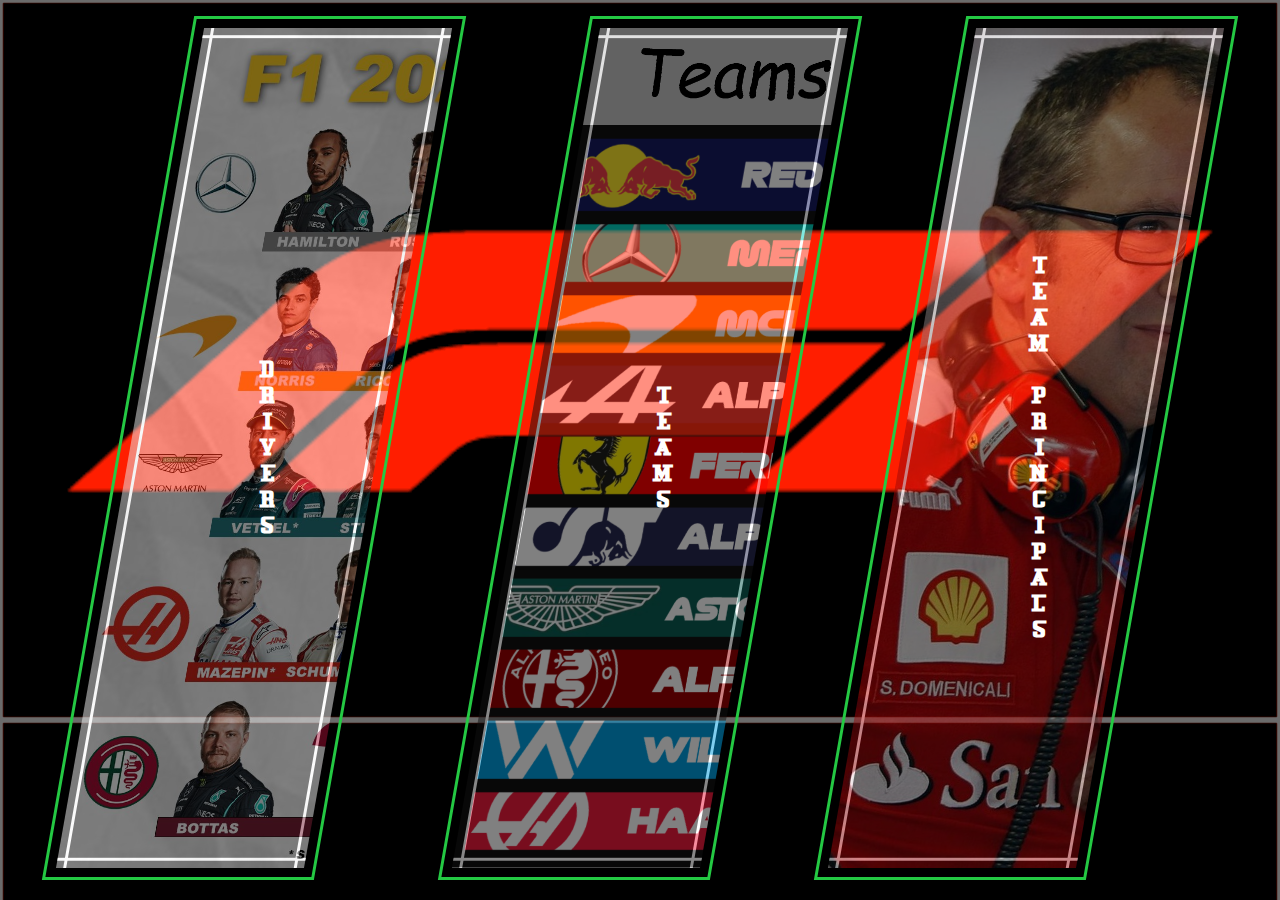
==== BJJ9B1_GUI_2022232.WebClient/wwwroot/index.html @ cbad6e27 "website done, all data loads in correctly, syling done" ====
﻿<!DOCTYPE html>
<html>
<head>
    <meta charset="utf-8" />
    <title></title>
    <link rel="stylesheet" href="index.css">
</head>
<body>
    <a href="./drivers.html" draggable="false">
        <div class="button-default button-slanted button-autosize button-left button-89">
            <span class="button-slanted-content span-floatleft">
                Drivers
            </span>
        </div>
    </a>
    <a href="./teams.html" draggable="false">
        <div class="button-default button-slanted button-autosize button-centerLeft button-89">
            <span class="button-slanted-content span-floatleft">
                Teams
            </span>
        </div>
    </a>
    <a href="./principals.html" draggable="false">
        <div class="button-default button-slanted button-autosize button-centerRight button-89">
            <span class="button-slanted-content span-floatleft">
                Team Principals
            </span>
        </div>
    </a>
</body>
</html>
---- BJJ9B1_GUI_2022232.WebClient/wwwroot/index.css ----
﻿@font-face {
    font-family: "FerroRosso";
    src: url("fonts/ferrorosso-webfont.woff") format("woff"),
        url("fonts/ferrorosso-webfont.woff2") format("woff2"),
}

body {
    background-image: url("./images/f1logo169.png");
    background-size:cover;
}

.button-default {
    color: white;
    text-transform: uppercase;
    margin: 20px;
    display: inline-block;
    margin-left: 40px;
    margin-right: 40px;
}

.button-slanted {
    -ms-transform: skewX(-10deg);
    -webkit-transform: skewX(-10deg);
    transform: skewX(-10deg);
}

.button-slanted-content {
    -ms-transform: skewX(10deg);
    -webkit-transform: skewX(10deg);
    transform: skewX(10deg);
    display: inline-block;
}

.span-floatleft {
    text-align: center;
    position: absolute;
    top: 15%;
    left: 50%;
    bottom: 15%;
    right: 50%;
    font-size: 25px;
}

.button-autosize{
    width: 16%;
    height: 90vh;
}

.button-left {
    position: absolute;
    top: auto;
    left: 7%;
    bottom: auto;
    right: auto;
    writing-mode: vertical-lr;
    text-orientation: upright;
    text-decoration: none;
    color: white;
    font-family:FerroRosso;
    font-weight: 600;
}
.button-centerLeft {
    position: absolute;
    top: auto;
    left: 38%;
    bottom: auto;
    right: auto;
    writing-mode: vertical-lr;
    text-orientation: upright;
    text-decoration: none;
    color: white;
    font-family: FerroRosso;
    font-weight: 600;
}

.button-centerRight {
    position: absolute;
    top: auto;
    left: auto;
    bottom: auto;
    right: 7%;
    writing-mode: vertical-lr;
    text-orientation: upright;
    text-decoration: none;
    color: white;
    font-family: FerroRosso;
    font-weight: 600;
}

.button-left::before {
    content: "";
    background-image: url('./images/drivers.jpg');
    background-size: cover;
    position: absolute;
    top: 0px;
    right: 0px;
    bottom: 0px;
    left: 0px;
    opacity: 0.5;
}
.button-centerLeft::before {
    content: "";
    background-image: url('./images/f1teamsvert.png');
    background-size: cover;
    position: absolute;
    top: 0px;
    right: 0px;
    bottom: 0px;
    left: 0px;
    opacity: 0.5;
}
.button-centerRight::before {
    content: "";
    background-image: url('./images/princ.jpg');
    background-size: cover;
    position: absolute;
    top: 0px;
    right: 0px;
    bottom: 0px;
    left: 0px;
    opacity: 0.5;
}

a:link {
    text-decoration: none;
    font-family: FerroRosso;
    font-weight: 600;
}

a:visited {
    text-decoration: none;
    font-family: FerroRosso;
    font-weight: 600;
}

a:hover {
    text-decoration: none;
    font-family: FerroRosso;
    font-weight: 600;
}

a:active {
    text-decoration: none;
    font-family: FerroRosso;
    font-weight: 600;
}

a, a:visited, a:hover, a:active {
    color: inherit;
}

.button-89 {
    --b: 3px; /* border thickness */
    --s: .45em; /* size of the corner */
    --color: #FFFFFF;
    padding: calc(.5em + var(--s)) calc(.9em + var(--s));
    color: var(--color);
    --_p: var(--s);
    background: conic-gradient(from 90deg at var(--b) var(--b),#0000 90deg,var(--color) 0) var(--_p) var(--_p)/calc(100% - var(--b) - 2*var(--_p)) calc(100% - var(--b) - 2*var(--_p));
    transition: .3s linear, color 0s, background-color 0s;
    outline: var(--b) solid #24c943;
    outline-offset: .6em;
    border: 0;
    user-select: none;
    -webkit-user-select: none;
    touch-action: manipulation;
}

    .button-89:hover,
    .button-89:focus-visible {
        --_p: 0px;
        outline-color: #373B44;
        outline-offset: .05em;
    }

    .button-89:hover {
        background: #373B44;
        color: #fff;
    }
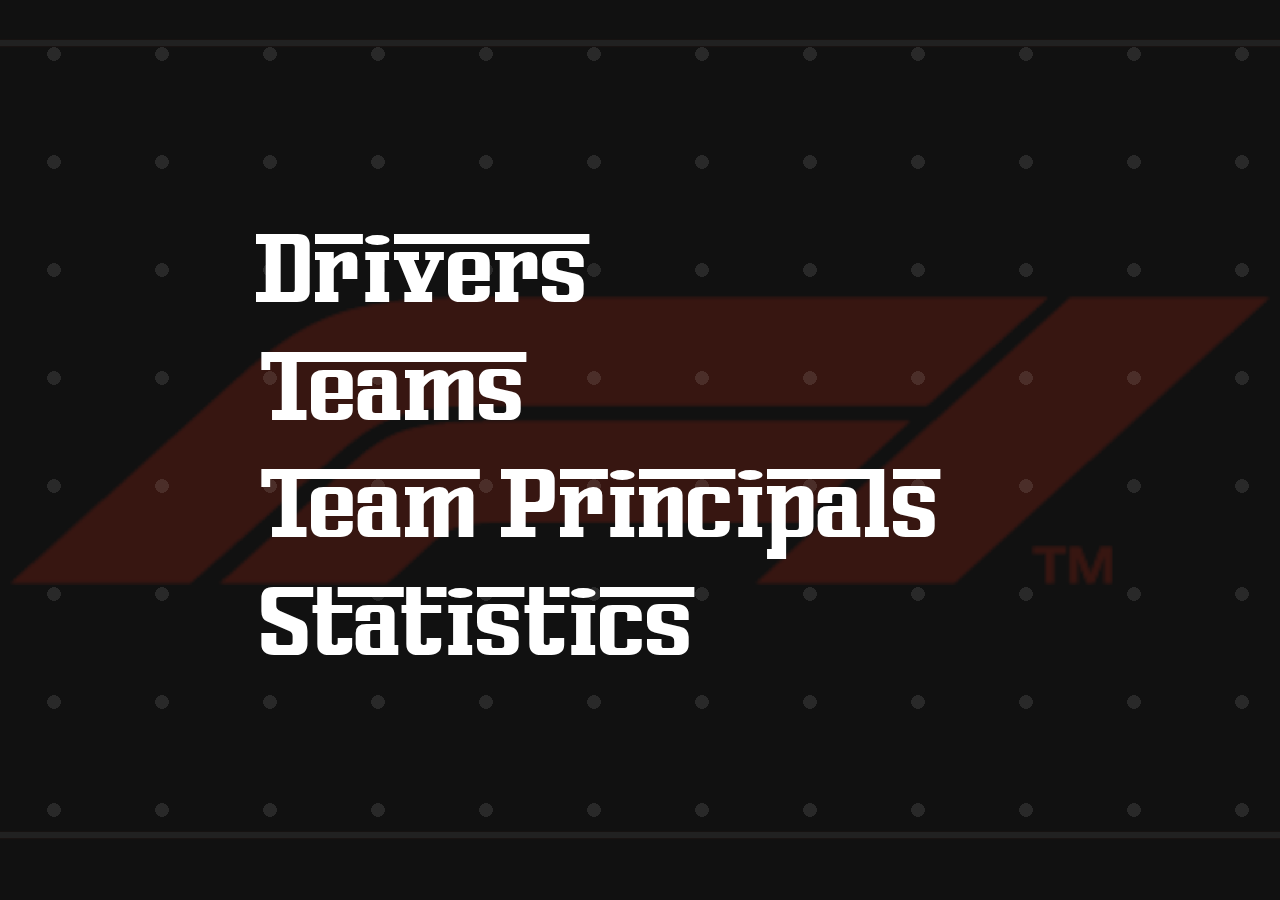
==== commit 586a3bac: "Statistics added, All pages are fixed" ====
--- a/BJJ9B1_GUI_2022232.WebClient/wwwroot/index.html
+++ b/BJJ9B1_GUI_2022232.WebClient/wwwroot/index.html
@@ -4,28 +4,24 @@
     <meta charset="utf-8" />
     <title></title>
     <link rel="stylesheet" href="index.css">
+    <style>
+        @font-face {
+            font-family: "FerroRosso";
+            src: url("fonts/ferrorosso-webfont.woff") format("woff"), url("fonts/ferrorosso-webfont.woff2") format("woff2"),
+        }
+    </style>
 </head>
 <body>
-    <a href="./drivers.html" draggable="false">
-        <div class="button-default button-slanted button-autosize button-left button-89">
-            <span class="button-slanted-content span-floatleft">
-                Drivers
-            </span>
+    <script type="text/javascript" src="index.js"></script>
+    <div id="menu">
+        <div id="menu-items">
+            <div class="menu-item" onclick="linker('drivers')" style="font-family:FerroRosso">Drivers</div>
+            <div class="menu-item" onclick="linker('teams')" style="font-family:FerroRosso">Teams</div>
+            <div class="menu-item" onclick="linker('principals')" style="font-family:FerroRosso">Team Principals</div>
+            <div class="menu-item" onclick="linker('stats')" style="font-family:FerroRosso">Statistics</div>
         </div>
-    </a>
-    <a href="./teams.html" draggable="false">
-        <div class="button-default button-slanted button-autosize button-centerLeft button-89">
-            <span class="button-slanted-content span-floatleft">
-                Teams
-            </span>
-        </div>
-    </a>
-    <a href="./principals.html" draggable="false">
-        <div class="button-default button-slanted button-autosize button-centerRight button-89">
-            <span class="button-slanted-content span-floatleft">
-                Team Principals
-            </span>
-        </div>
-    </a>
+        <div id="menu-background-pattern"></div>
+        <div id="menu-background-image"></div>
+    </div>
 </body>
 </html>--- a/BJJ9B1_GUI_2022232.WebClient/wwwroot/index.css
+++ b/BJJ9B1_GUI_2022232.WebClient/wwwroot/index.css
@@ -1,179 +1,91 @@
 ﻿@font-face {
-    font-family: "FerroRosso";
-    src: url("fonts/ferrorosso-webfont.woff") format("woff"),
-        url("fonts/ferrorosso-webfont.woff2") format("woff2"),
-}
+  font-family: "FerroRosso";
+  src: url("fonts/ferrorosso-webfont.woff") format("woff"), url("fonts/ferrorosso-webfont.woff2") format("woff2"); }
 
 body {
-    background-image: url("./images/f1logo169.png");
-    background-size:cover;
-}
+  background-color: #141414;
+  margin: 0px; }
 
-.button-default {
-    color: white;
-    text-transform: uppercase;
-    margin: 20px;
-    display: inline-block;
-    margin-left: 40px;
-    margin-right: 40px;
-}
+#menu {
+  align-items: center;
+  display: flex;
+  height: 100vh;
+  width: 100vw; }
 
-.button-slanted {
-    -ms-transform: skewX(-10deg);
-    -webkit-transform: skewX(-10deg);
-    transform: skewX(-10deg);
-}
+#menu-items {
+  margin-left: clamp(4rem, 20vw, 48rem);
+  position: relative;
+  z-index: 2; }
 
-.button-slanted-content {
-    -ms-transform: skewX(10deg);
-    -webkit-transform: skewX(10deg);
-    transform: skewX(10deg);
-    display: inline-block;
-}
+#menu[data-active-index="0"] > #menu-background-pattern {
+  background-position: 0% -25%; }
 
-.span-floatleft {
-    text-align: center;
-    position: absolute;
-    top: 15%;
-    left: 50%;
-    bottom: 15%;
-    right: 50%;
-    font-size: 25px;
-}
+#menu[data-active-index="1"] > #menu-background-pattern {
+  background-position: 0% -50%; }
 
-.button-autosize{
-    width: 16%;
-    height: 90vh;
-}
+#menu[data-active-index="2"] > #menu-background-pattern {
+  background-position: 0% -75%; }
 
-.button-left {
-    position: absolute;
-    top: auto;
-    left: 7%;
-    bottom: auto;
-    right: auto;
-    writing-mode: vertical-lr;
-    text-orientation: upright;
-    text-decoration: none;
-    color: white;
-    font-family:FerroRosso;
-    font-weight: 600;
-}
-.button-centerLeft {
-    position: absolute;
-    top: auto;
-    left: 38%;
-    bottom: auto;
-    right: auto;
-    writing-mode: vertical-lr;
-    text-orientation: upright;
-    text-decoration: none;
-    color: white;
-    font-family: FerroRosso;
-    font-weight: 600;
-}
+#menu[data-active-index="3"] > #menu-background-pattern {
+  background-position: 0% -100%; }
 
-.button-centerRight {
-    position: absolute;
-    top: auto;
-    left: auto;
-    bottom: auto;
-    right: 7%;
-    writing-mode: vertical-lr;
-    text-orientation: upright;
-    text-decoration: none;
-    color: white;
-    font-family: FerroRosso;
-    font-weight: 600;
-}
+#menu[data-active-index="0"] > #menu-background-image {
+  background-position: center 45%; }
 
-.button-left::before {
-    content: "";
-    background-image: url('./images/drivers.jpg');
-    background-size: cover;
-    position: absolute;
-    top: 0px;
-    right: 0px;
-    bottom: 0px;
-    left: 0px;
-    opacity: 0.5;
-}
-.button-centerLeft::before {
-    content: "";
-    background-image: url('./images/f1teamsvert.png');
-    background-size: cover;
-    position: absolute;
-    top: 0px;
-    right: 0px;
-    bottom: 0px;
-    left: 0px;
-    opacity: 0.5;
-}
-.button-centerRight::before {
-    content: "";
-    background-image: url('./images/princ.jpg');
-    background-size: cover;
-    position: absolute;
-    top: 0px;
-    right: 0px;
-    bottom: 0px;
-    left: 0px;
-    opacity: 0.5;
-}
+#menu[data-active-index="1"] > #menu-background-image {
+  background-position: center 50%; }
 
-a:link {
-    text-decoration: none;
-    font-family: FerroRosso;
-    font-weight: 600;
-}
+#menu[data-active-index="2"] > #menu-background-image {
+  background-position: center 55%; }
 
-a:visited {
-    text-decoration: none;
-    font-family: FerroRosso;
-    font-weight: 600;
-}
+#menu[data-active-index="3"] > #menu-background-image {
+  background-position: center 60%; }
 
-a:hover {
-    text-decoration: none;
-    font-family: FerroRosso;
-    font-weight: 600;
-}
+#menu-background-pattern {
+  background-image: radial-gradient(rgba(255, 255, 255, 0.1) 9%, transparent 9%);
+  background-position: 0% 0%;
+  background-size: 12vmin 12vmin;
+  height: 100vh;
+  left: 0px;
+  position: absolute;
+  top: 0px;
+  transition: opacity 800ms ease, background-size 800ms ease, background-position 800ms ease;
+  width: 100vw;
+  z-index: 1; }
 
-a:active {
-    text-decoration: none;
-    font-family: FerroRosso;
-    font-weight: 600;
-}
+#menu-background-image {
+  background-image: url("images/f1logo169.png");
+  background-position: center 40%;
+  background-size: 110vmax;
+  height: 100%;
+  left: 0px;
+  opacity: 0.15;
+  position: absolute;
+  top: 0px;
+  transition: opacity 800ms ease, background-size 800ms ease, background-position 800ms ease;
+  width: 100%;
+  z-index: 0; }
 
-a, a:visited, a:hover, a:active {
-    color: inherit;
-}
+#menu-items:hover ~ #menu-background-pattern {
+  background-size: 11vmin 11vmin;
+  opacity: 0.5; }
 
-.button-89 {
-    --b: 3px; /* border thickness */
-    --s: .45em; /* size of the corner */
-    --color: #FFFFFF;
-    padding: calc(.5em + var(--s)) calc(.9em + var(--s));
-    color: var(--color);
-    --_p: var(--s);
-    background: conic-gradient(from 90deg at var(--b) var(--b),#0000 90deg,var(--color) 0) var(--_p) var(--_p)/calc(100% - var(--b) - 2*var(--_p)) calc(100% - var(--b) - 2*var(--_p));
-    transition: .3s linear, color 0s, background-color 0s;
-    outline: var(--b) solid #24c943;
-    outline-offset: .6em;
-    border: 0;
-    user-select: none;
-    -webkit-user-select: none;
-    touch-action: manipulation;
-}
+#menu-items:hover ~ #menu-background-image {
+  background-size: 100vmax;
+  opacity: 0.1; }
 
-    .button-89:hover,
-    .button-89:focus-visible {
-        --_p: 0px;
-        outline-color: #373B44;
-        outline-offset: .05em;
-    }
+#menu-items:hover > .menu-item {
+  opacity: 0.3; }
 
-    .button-89:hover {
-        background: #373B44;
-        color: #fff;
-    }
+#menu-items:hover > .menu-item:hover {
+  opacity: 1; }
+
+.menu-item {
+  color: white;
+  cursor: pointer;
+  display: block;
+  font-size: clamp(3rem, 8vw, 8rem);
+  padding: clamp(0.25rem, 0.5vw, 1rem) 0rem;
+  text-decoration: none;
+  transition: opacity 400ms ease;
+  width: 100%; }
